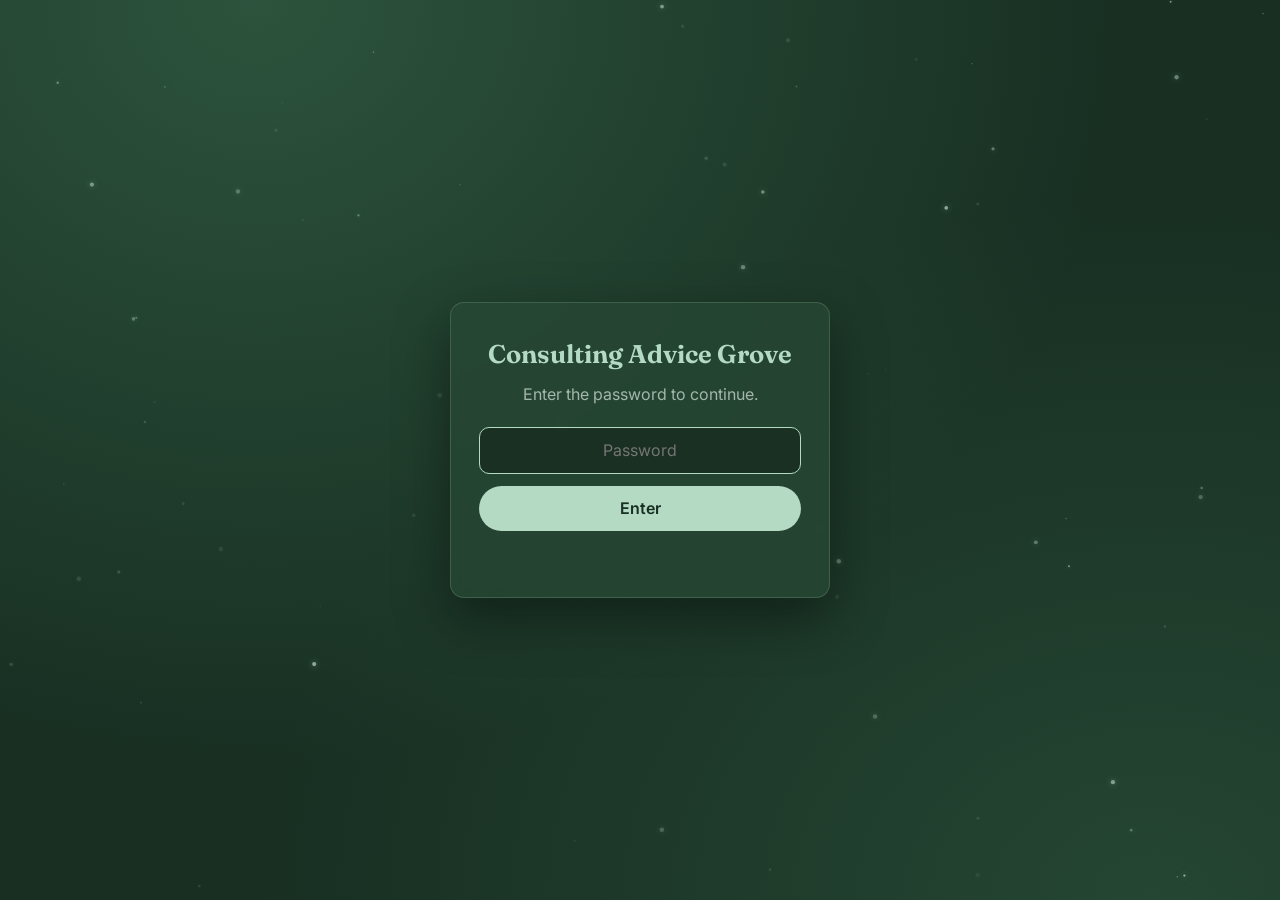
==== index.html @ 2ec253c0 "Add consulting advice tips page with password gate and green theme Co-Authored-By: Claude Opus 5.5 <" ====
<!doctype html>
<html lang="en">
<head>
  <meta charset="utf-8" />
  <meta name="viewport" content="width=device-width, initial-scale=1" />
  <title>Consulting Advice Grove</title>
  <link rel="preconnect" href="https://fonts.googleapis.com" />
  <link rel="preconnect" href="https://fonts.gstatic.com" crossorigin />
  <link href="https://fonts.googleapis.com/css2?family=Fraunces:opsz,wght@9..144,500;9..144,650&family=Inter:wght@400;500;600&display=swap" rel="stylesheet" />
  <link rel="stylesheet" href="styles.css" />
</head>
<body>
  <canvas id="specks" aria-hidden="true"></canvas>

  <!-- Password gate -->
  <div id="gate" class="gate">
    <form id="gate-form" class="gate-card" autocomplete="off">
      <h1>Consulting Advice Grove</h1>
      <p>Enter the password to continue.</p>
      <label for="gate-password" class="sr-only">Password</label>
      <input id="gate-password" type="password" placeholder="Password" required />
      <button type="submit">Enter</button>
      <p id="gate-error" class="gate-error" role="alert"></p>
    </form>
  </div>

  <div id="app" class="app" hidden>
    <header class="site-header">
      <div>
        <h1>Consulting Advice Grove</h1>
        <p class="tagline">Tips from people who've walked the path — take one, leave one.</p>
      </div>
      <button id="open-form" class="btn-primary" type="button">+ Add a tip</button>
    </header>

    <nav class="filters" aria-label="Filter by category" id="filters"></nav>

    <section id="form-panel" class="form-panel" hidden>
      <form id="tip-form" novalidate>
        <h2>Share a tip</h2>

        <div class="field">
          <label for="tip-title">Title</label>
          <input id="tip-title" type="text" maxlength="100" placeholder="e.g. Structure before you calculate" required />
        </div>

        <div class="row">
          <div class="field">
            <label for="tip-category">Category</label>
            <select id="tip-category" required></select>
          </div>
          <div class="field">
            <label for="tip-contributor">Contributor</label>
            <input id="tip-contributor" type="text" maxlength="60" placeholder="Your name" />
            <label class="check">
              <input id="tip-anon" type="checkbox" /> Post anonymously
            </label>
          </div>
        </div>

        <div class="field">
          <label for="tip-source">Source <span class="hint">(where did you get it?)</span></label>
          <input id="tip-source" type="text" maxlength="120" placeholder="e.g. Coffee chat with a McKinsey EM, Case in Point, personal experience" />
        </div>

        <div class="field">
          <label for="tip-body">The tip</label>
          <textarea id="tip-body" rows="7" placeholder="Write your advice here (max 250 words)" required></textarea>
          <div class="word-count" id="word-count">0 / 250 words</div>
        </div>

        <p class="form-error" id="form-error" role="alert"></p>

        <div class="actions">
          <button type="button" class="btn-ghost" id="cancel-form">Cancel</button>
          <button type="submit" class="btn-primary">Post tip</button>
        </div>
      </form>
    </section>

    <main>
      <div id="tips" class="tips-grid"></div>
      <p id="empty" class="empty" hidden>No tips in this category yet — be the first to add one.</p>
    </main>
  </div>

  <script src="app.js"></script>
</body>
</html>
---- styles.css ----
/* Bamboo forest palette: three shades of one green hue (145°) */
:root {
  --hue: 145;
  --green-deep: hsl(var(--hue), 32%, 14%);   /* background / forest floor */
  --green-mid: hsl(var(--hue), 30%, 34%);    /* stalks / accents */
  --green-light: hsl(var(--hue), 34%, 78%);  /* leaves / highlights */

  --card-bg: hsla(var(--hue), 30%, 22%, 0.72);
  --card-border: hsla(var(--hue), 34%, 78%, 0.18);
  --text: hsl(var(--hue), 20%, 93%);
  --text-muted: hsla(var(--hue), 20%, 88%, 0.7);
  --danger: hsl(8, 70%, 72%);
  --radius: 14px;
}

* { box-sizing: border-box; }

html, body { margin: 0; min-height: 100%; }

body {
  font-family: "Inter", system-ui, -apple-system, sans-serif;
  color: var(--text);
  background:
    radial-gradient(ellipse at 20% 0%, hsla(var(--hue), 30%, 34%, 0.55), transparent 60%),
    radial-gradient(ellipse at 90% 100%, hsla(var(--hue), 30%, 34%, 0.35), transparent 55%),
    var(--green-deep);
  background-attachment: fixed;
  line-height: 1.55;
}

h1, h2, h3 { font-family: "Fraunces", Georgia, serif; font-weight: 650; margin: 0; }

#specks {
  position: fixed;
  inset: 0;
  width: 100%;
  height: 100%;
  pointer-events: none;
  z-index: 0;
}

.sr-only {
  position: absolute; width: 1px; height: 1px; overflow: hidden;
  clip: rect(0 0 0 0); white-space: nowrap;
}

/* ---------- Password gate ---------- */
.gate {
  position: fixed; inset: 0; z-index: 10;
  display: grid; place-items: center; padding: 16px;
}
.gate-card {
  width: 100%; max-width: 380px;
  background: var(--card-bg);
  border: 1px solid var(--card-border);
  border-radius: var(--radius);
  padding: 32px 28px;
  backdrop-filter: blur(6px);
  text-align: center;
  box-shadow: 0 20px 50px hsla(var(--hue), 40%, 4%, 0.5);
}
.gate-card h1 { font-size: 1.6rem; color: var(--green-light); }
.gate-card p { color: var(--text-muted); margin: 8px 0 20px; }
.gate-card input { margin-bottom: 12px; text-align: center; }
.gate-card button { width: 100%; }
.gate-error { color: var(--danger) !important; min-height: 1.4em; margin: 12px 0 0 !important; }
.shake { animation: shake 0.35s; }
@keyframes shake {
  0%, 100% { transform: translateX(0); }
  25% { transform: translateX(-8px); }
  75% { transform: translateX(8px); }
}

/* ---------- Layout ---------- */
.app {
  position: relative; z-index: 1;
  max-width: 1180px;
  margin: 0 auto;
  padding: 40px 20px 80px;
}

.site-header {
  display: flex; align-items: flex-end; justify-content: space-between;
  gap: 20px; flex-wrap: wrap;
  margin-bottom: 24px;
}
.site-header h1 { font-size: clamp(1.8rem, 4vw, 2.6rem); color: var(--green-light); }
.tagline { margin: 6px 0 0; color: var(--text-muted); }

/* ---------- Buttons & inputs ---------- */
button { font: inherit; cursor: pointer; }
.btn-primary, .gate-card button {
  background: var(--green-light);
  color: var(--green-deep);
  border: none;
  border-radius: 999px;
  padding: 10px 22px;
  font-weight: 600;
  transition: transform 0.15s, background 0.15s;
}
.btn-primary:hover, .gate-card button:hover { background: hsl(var(--hue), 34%, 86%); transform: translateY(-1px); }
.btn-ghost {
  background: transparent;
  color: var(--text);
  border: 1px solid var(--card-border);
  border-radius: 999px;
  padding: 10px 20px;
}
.btn-ghost:hover { border-color: var(--green-light); }

input[type="text"], input[type="password"], select, textarea {
  width: 100%;
  font: inherit;
  color: var(--text);
  background: hsla(var(--hue), 32%, 10%, 0.55);
  border: 1px solid var(--card-border);
  border-radius: 10px;
  padding: 10px 12px;
  outline: none;
  transition: border-color 0.15s;
}
input:focus, select:focus, textarea:focus { border-color: var(--green-light); }
input:disabled { opacity: 0.45; }
select option { background: var(--green-deep); }
textarea { resize: vertical; }

/* ---------- Filters ---------- */
.filters {
  display: flex; flex-wrap: wrap; gap: 8px;
  margin-bottom: 28px;
}
.chip {
  background: hsla(var(--hue), 30%, 34%, 0.35);
  color: var(--text);
  border: 1px solid var(--card-border);
  border-radius: 999px;
  padding: 6px 14px;
  font-size: 0.88rem;
}
.chip:hover { border-color: var(--green-light); }
.chip.active { background: var(--green-mid); border-color: var(--green-light); }

/* ---------- Form panel ---------- */
.form-panel {
  background: var(--card-bg);
  border: 1px solid var(--card-border);
  border-radius: var(--radius);
  padding: 24px;
  margin-bottom: 32px;
  backdrop-filter: blur(6px);
}
.form-panel h2 { color: var(--green-light); margin-bottom: 16px; font-size: 1.4rem; }
.field { margin-bottom: 16px; }
.field > label { display: block; font-weight: 500; margin-bottom: 6px; font-size: 0.92rem; }
.hint { color: var(--text-muted); font-weight: 400; }
.row { display: grid; grid-template-columns: 1fr 1fr; gap: 16px; }
.check { display: inline-flex; align-items: center; gap: 8px; margin-top: 8px; font-size: 0.9rem; color: var(--text-muted); cursor: pointer; }
.check input { accent-color: var(--green-mid); }
.word-count { text-align: right; font-size: 0.82rem; color: var(--text-muted); margin-top: 4px; }
.word-count.over { color: var(--danger); font-weight: 600; }
.form-error { color: var(--danger); min-height: 1.2em; margin: 0 0 8px; }
.actions { display: flex; justify-content: flex-end; gap: 10px; }

/* ---------- Tips grid: max 3 per row ---------- */
.tips-grid {
  display: grid;
  grid-template-columns: repeat(3, minmax(0, 1fr));
  gap: 20px;
}
@media (max-width: 960px) { .tips-grid { grid-template-columns: repeat(2, minmax(0, 1fr)); } }
@media (max-width: 640px) {
  .tips-grid { grid-template-columns: 1fr; }
  .row { grid-template-columns: 1fr; }
  .app { padding: 28px 16px 60px; }
}

.tip {
  display: flex; flex-direction: column;
  background: var(--card-bg);
  border: 1px solid var(--card-border);
  border-top: 3px solid var(--green-mid);
  border-radius: var(--radius);
  padding: 20px;
  backdrop-filter: blur(6px);
  box-shadow: 0 10px 30px hsla(var(--hue), 40%, 4%, 0.35);
  transition: transform 0.2s, border-color 0.2s;
  animation: rise 0.4s ease both;
}
.tip:hover { transform: translateY(-3px); border-top-color: var(--green-light); }
@keyframes rise { from { opacity: 0; transform: translateY(8px); } to { opacity: 1; transform: none; } }

.tip-category {
  align-self: flex-start;
  font-size: 0.72rem;
  letter-spacing: 0.06em;
  text-transform: uppercase;
  font-weight: 600;
  color: var(--green-deep);
  background: var(--green-light);
  border-radius: 999px;
  padding: 3px 10px;
  margin-bottom: 12px;
}
.tip h3 { font-size: 1.18rem; color: var(--green-light); margin-bottom: 10px; }
.tip-body { margin: 0 0 16px; white-space: pre-wrap; overflow-wrap: anywhere; flex: 1; }
.tip-meta {
  border-top: 1px solid var(--card-border);
  padding-top: 12px;
  font-size: 0.85rem;
  color: var(--text-muted);
  display: grid; gap: 2px;
  overflow-wrap: anywhere;
}
.tip-meta strong { color: var(--text); font-weight: 500; }
.tip-actions { display: flex; justify-content: flex-end; margin-top: 8px; }
.link-btn {
  background: none; border: none; padding: 0;
  color: var(--text-muted); font-size: 0.8rem; text-decoration: underline;
}
.link-btn:hover { color: var(--danger); }

.empty { text-align: center; color: var(--text-muted); margin-top: 40px; }

@media (prefers-reduced-motion: reduce) {
  .tip { animation: none; }
}
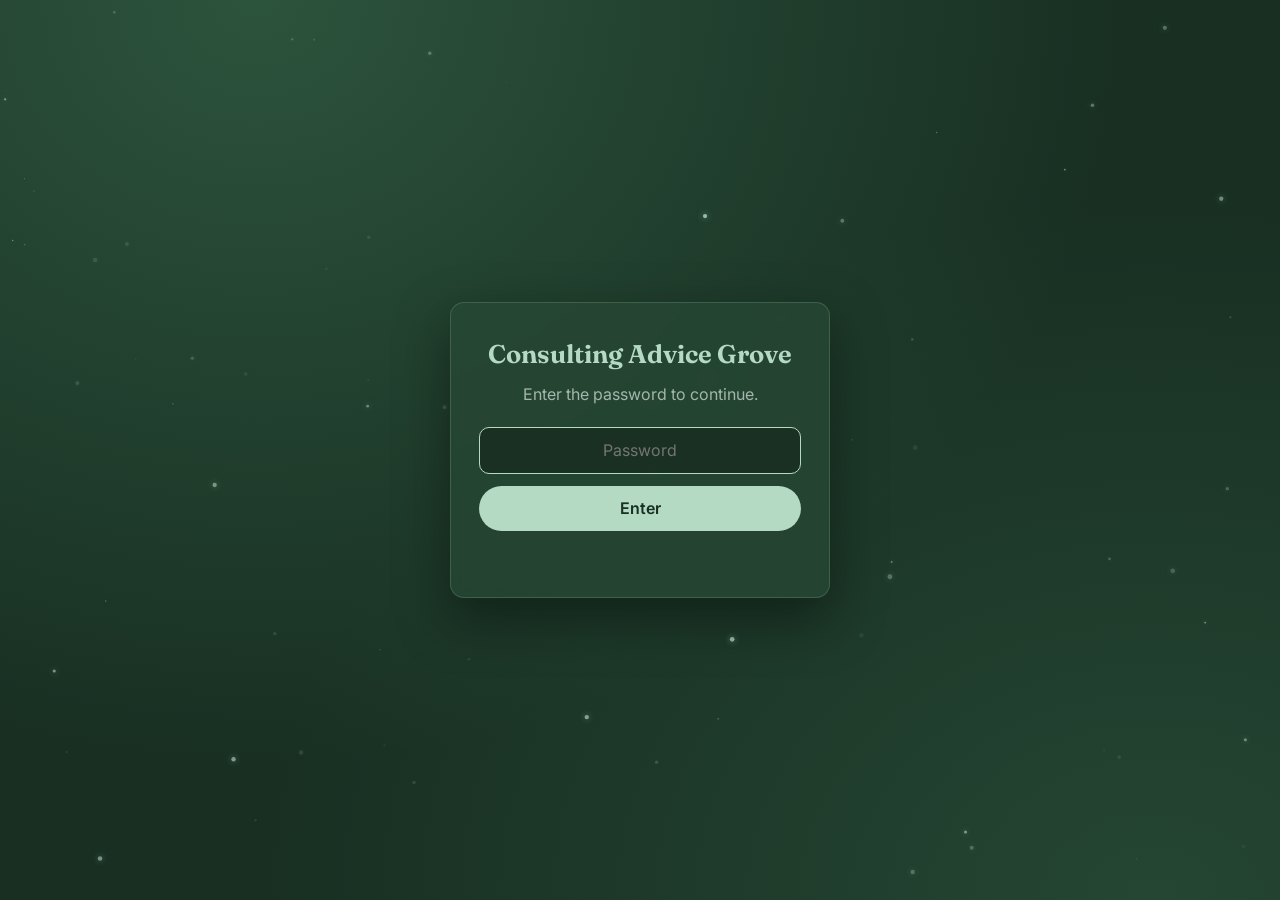
==== commit 169d8dc0: "Store tips in a shared Supabase database and remove sample tips Co-Authored-By: Claude Opus 5.5 <nor" ====
--- a/index.html
+++ b/index.html
@@ -73,10 +73,12 @@
 
         <div class="actions">
           <button type="button" class="btn-ghost" id="cancel-form">Cancel</button>
-          <button type="submit" class="btn-primary">Post tip</button>
+          <button type="submit" class="btn-primary" id="submit-tip">Post tip</button>
         </div>
       </form>
     </section>
+
+    <p id="status" class="status" role="status" hidden></p>
 
     <main>
       <div id="tips" class="tips-grid"></div>
@@ -84,6 +86,7 @@
     </main>
   </div>
 
+  <script src="config.js"></script>
   <script src="app.js"></script>
 </body>
 </html>
--- a/styles.css
+++ b/styles.css
@@ -212,12 +212,17 @@
   overflow-wrap: anywhere;
 }
 .tip-meta strong { color: var(--text); font-weight: 500; }
-.tip-actions { display: flex; justify-content: flex-end; margin-top: 8px; }
-.link-btn {
-  background: none; border: none; padding: 0;
-  color: var(--text-muted); font-size: 0.8rem; text-decoration: underline;
-}
-.link-btn:hover { color: var(--danger); }
+.status {
+  background: var(--card-bg);
+  border: 1px solid var(--card-border);
+  border-left: 3px solid var(--green-light);
+  border-radius: 10px;
+  padding: 12px 16px;
+  margin: 0 0 24px;
+  color: var(--text-muted);
+}
+.status.error { border-left-color: var(--danger); color: var(--text); }
+.btn-primary:disabled { opacity: 0.6; cursor: wait; transform: none; }
 
 .empty { text-align: center; color: var(--text-muted); margin-top: 40px; }
 
